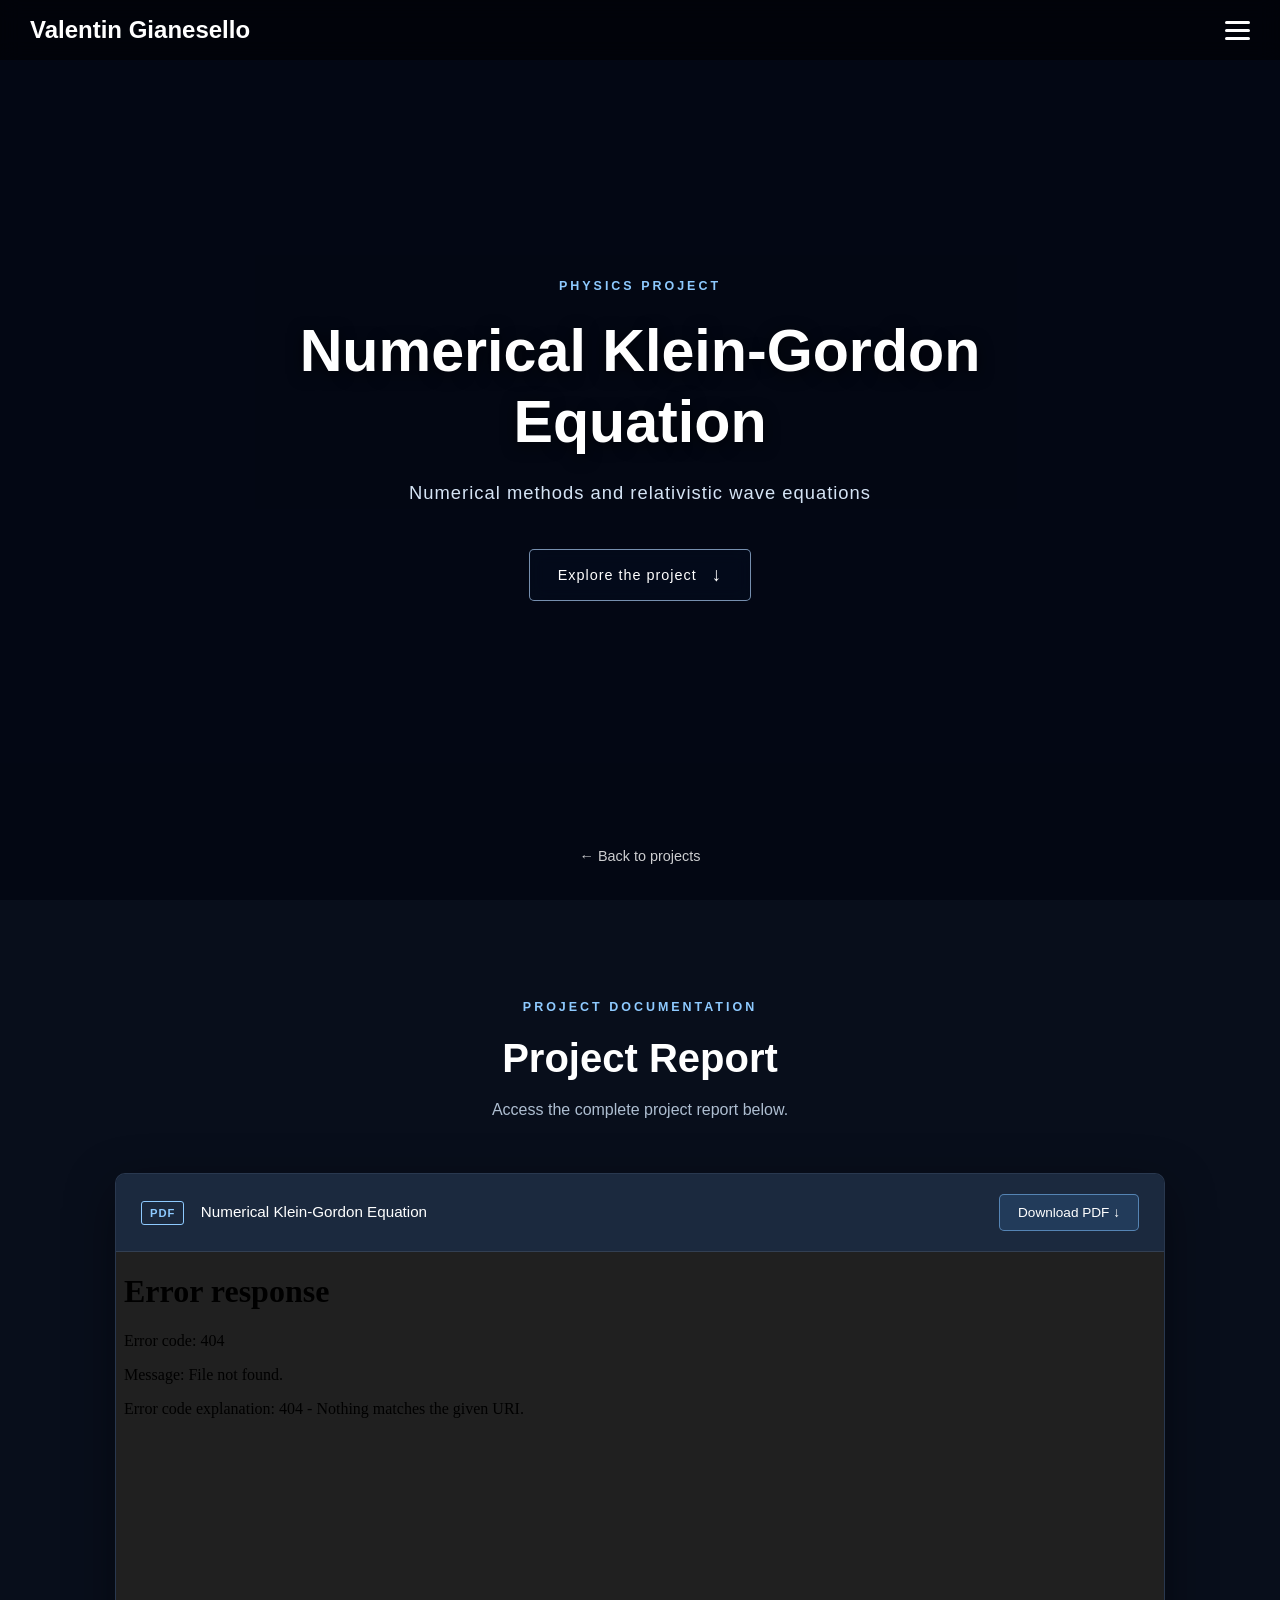
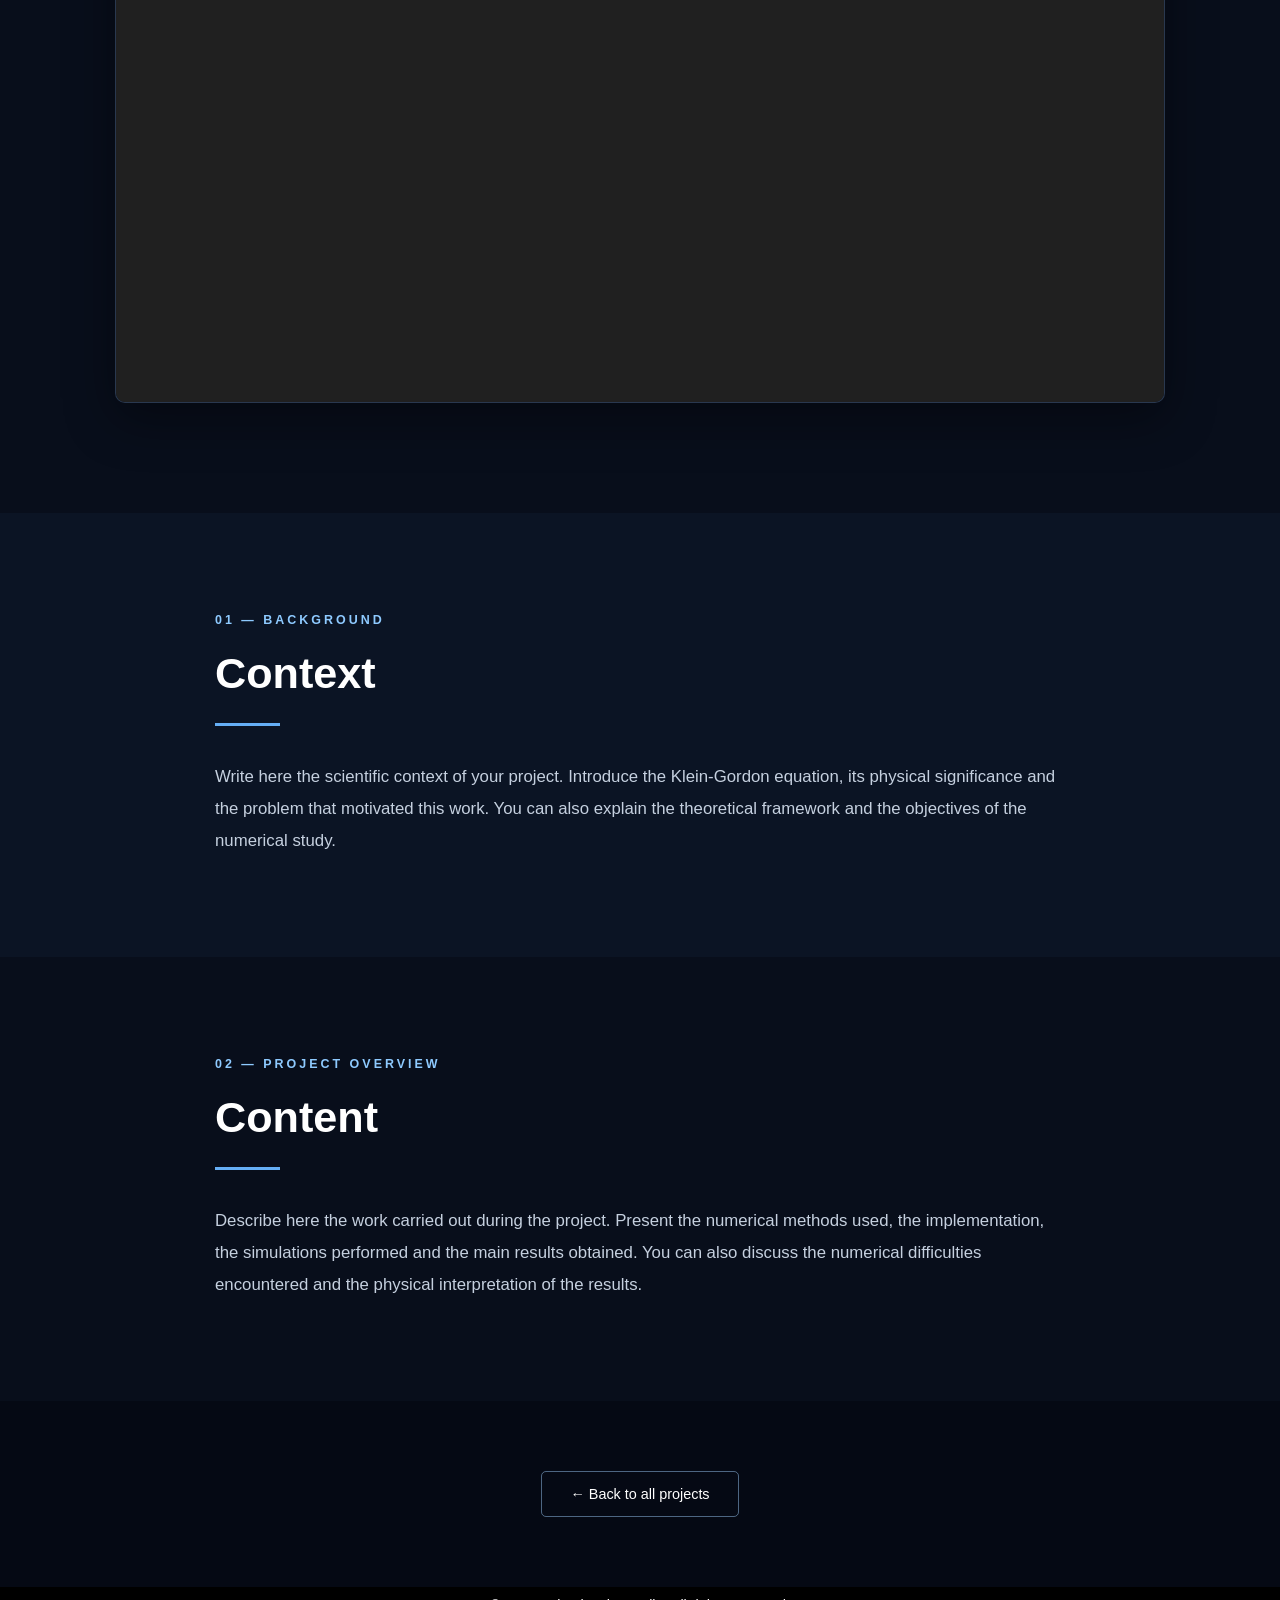
==== numerical-klein-gordon.html @ 205a1d2e "Add files via upload" ====
<!DOCTYPE html>
<html lang="en">

<head>
    <meta charset="UTF-8">
    <meta name="viewport" content="width=device-width, initial-scale=1.0">

    <title>Numerical Klein-Gordon Equation | Valentin Gianesello</title>

    <link rel="stylesheet" href="style.css">
</head>

<body class="kg-body">

    <!-- HEADER -->
    <header>
        <div class="logo">Valentin Gianesello</div>

        <div class="menu-toggle" id="menu-toggle">
            <div class="bar"></div>
            <div class="bar"></div>
            <div class="bar"></div>
        </div>
    </header>

    <!-- NAVIGATION MENU -->
    <nav class="overlay" id="overlay">
        <a href="index.html">Home</a>
        <a href="projects.html">Projects</a>
        <a href="contact.html">Contact</a>
        <a href="info.html">About Me</a>
        <a href="credits.html">Credits</a>
    </nav>


    <!-- HERO SECTION -->
    <section class="kg-hero">

        <div class="kg-hero-overlay"></div>

        <div class="kg-hero-content">

            <span class="kg-label">PHYSICS PROJECT</span>

            <h1>Numerical Klein-Gordon Equation</h1>

            <p>
                Numerical methods and relativistic wave equations
            </p>

            <a href="#project-document" class="kg-scroll-button">
                Explore the project
                <span>↓</span>
            </a>

        </div>

        <div class="kg-hero-bottom">
            <a href="projects.html">← Back to projects</a>
        </div>

    </section>


    <!-- PDF SECTION -->
    <section class="kg-document-section" id="project-document">

        <div class="kg-section-heading">

            <span class="kg-label">PROJECT DOCUMENTATION</span>

            <h2>Project Report</h2>

            <p>
                Access the complete project report below.
            </p>

        </div>


        <div class="kg-pdf-container">

            <div class="kg-pdf-header">

                <div>
                    <span class="kg-pdf-icon">PDF</span>
                    <span class="kg-pdf-title">
                        Numerical Klein-Gordon Equation
                    </span>
                </div>

                <a
                    href="Simulation_paquet_d_onde_Klein_Gordon (1)"
                    download
                    class="kg-download-button">

                    Download PDF ↓

                </a>

            </div>


            <div class="kg-pdf-viewer">

                <iframe
                    src="Simulation_paquet_d_onde_Klein_Gordon (1)"
                    title="Numerical Klein-Gordon Equation Report">

                </iframe>

            </div>

        </div>

    </section>


    <!-- CONTEXT SECTION -->
    <section class="kg-information-section">

        <div class="kg-information-container">

            <span class="kg-label">01 — BACKGROUND</span>

            <h2>Context</h2>

            <div class="kg-information-line"></div>

            <p>
                Write here the scientific context of your project.

                Introduce the Klein-Gordon equation, its physical
                significance and the problem that motivated this work.

                You can also explain the theoretical framework and
                the objectives of the numerical study.
            </p>

        </div>

    </section>


    <!-- CONTENT SECTION -->
    <section class="kg-information-section kg-content-section">

        <div class="kg-information-container">

            <span class="kg-label">02 — PROJECT OVERVIEW</span>

            <h2>Content</h2>

            <div class="kg-information-line"></div>

            <p>
                Describe here the work carried out during the project.

                Present the numerical methods used, the implementation,
                the simulations performed and the main results obtained.

                You can also discuss the numerical difficulties
                encountered and the physical interpretation of the results.
            </p>

        </div>

    </section>


    <!-- BACK TO PROJECTS -->
    <section class="kg-back-section">

        <a href="projects.html" class="kg-back-button">
            ← Back to all projects
        </a>

    </section>


    <!-- FOOTER -->
    <footer class="footer-one">

        <div class="footer-container">
            © 2025 Valentin Gianesello. All rights reserved.
        </div>

    </footer>


    <!-- JAVASCRIPT -->
    <script src="script.js"></script>

</body>
</html>
---- style.css ----
/* Reset */
* {
  margin: 0;
  padding: 0;
  box-sizing: border-box;
}

body, html {
  height: 100%;
  width: 100%;
  font-family: 'Roboto', sans-serif;
  color: white;
  background-color: black;
  margin: 0;
  padding: 0;
}

/* Hero section */
.hero {
  position: relative;
  min-height: 150vh;
  background-image: url('https://images.unsplash.com/photo-1506744038136-46273834b3fb?auto=format&fit=crop&w=1470&q=80');
  background-size: cover;
  background-position: center top;
  background-repeat: no-repeat;
  display: flex;
  justify-content: center;
  align-items: center;
  text-align: center;
}

/* Dark overlay for better readability */
.hero::before {
  content: '';
  position: absolute;
  top: 0;
  left: 0;
  right: 0;
  bottom: 0;
  background-color: rgba(0, 0, 0, 0.5);
  z-index: 1;
}

/* Text inside the hero */
.hero-content {
  position: relative;
  z-index: 2;
}

.hero-content h1 {
  font-family: 'Montserrat', sans-serif;
  font-size: 4rem;
  font-weight: 700;
  text-shadow: 0 2px 8px rgba(0,0,0,0.7);
  margin-top: -180px;
}

.hero-content h2 {
  font-size: 1.5rem;
  color: #f3f3f3;
  text-transform: uppercase;
  letter-spacing: 3px;
  font-weight: 600;
  text-shadow: 0 1px 4px rgba(0,0,0,0.6);
}

/* Content section */
.content {
  background-color: #bfd5d8;
  color: #333;
  padding: 50px 20px;
  font-size: 1.1rem;
  max-width: 900px;
  margin: 0 auto 50px auto;
  line-height: 1.6;
}

/* Header */
header {
  position: fixed;
  top: 0;
  left: 0;
  right: 0;
  height: 60px;
  display: flex;
  justify-content: space-between;
  align-items: center;
  padding: 0 30px;
  background: rgba(0, 0, 0, 0.5);
  backdrop-filter: blur(10px);
  color: white;
  z-index: 1001;
}

.logo {
  font-family: 'Montserrat', sans-serif;
  font-size: 1.5rem;
  font-weight: bold;
}

/* Hamburger menu */
.menu-toggle {
  cursor: pointer;
  display: flex;
  flex-direction: column;
  gap: 5px;
  width: 25px;
}

.menu-toggle .bar {
  height: 3px;
  background: white;
  border-radius: 2px;
}

/* Menu overlay */
.overlay {
  position: fixed;
  top: 0;
  left: 0;
  width: 100%;
  height: 100%;
  background: rgba(0,0,0,0.95);
  display: flex;
  flex-direction: column;
  justify-content: center;
  align-items: center;
  gap: 40px;
  font-size: 2rem;
  font-family: 'Montserrat', sans-serif;
  color: white;
  transform: translateY(-100%);
  transition: transform 0.4s ease;
  z-index: 1000;
  text-align: center;
}

.overlay a {
  color: white;
  text-decoration: none;
  transition: color 0.3s ease;
}

.overlay a:hover {
  color: #0569dc;
}

/* Display overlay */
.overlay.active {
  transform: translateY(0);
}

/* Close button */
#close-btn {
  font-size: 1.5rem;
  position: absolute;
  top: 20px;
  right: 30px;
  cursor: pointer;
}

/* Hero information */
.hero-info {
  position: absolute;
  bottom: 30px;
  left: 50%;
  transform: translateX(-50%);
  text-align: center;
  color: #fff;
  font-family: 'Arial', sans-serif;
  font-weight: 300;
  font-size: 1.1rem;
  text-shadow: 0 2px 4px rgba(0, 0, 0, 0.7);
}

.hero-info h1 {
  margin: 0;
  font-size: 1.5rem;
  font-weight: 600;
  letter-spacing: 1px;
}

.hero-info h2 {
  margin: 5px 0 0;
  font-weight: 300;
  font-size: 1rem;
  color: #fff;
}

.hero-info a {
  color: #ffffff;
  text-decoration: none;
  font-weight: bold;
  transition: color 0.3s;
}

.hero-info a:hover {
  color: #ffcc00;
}

/* Footer */
.footer-one {
  display: flex;
  justify-content: center;
  align-items: center;
  width: 100%;
  padding: 10px;
  background-color: rgba(0, 0, 0, 0.8);
  color: #fff;
  font-size: 0.9rem;
}

.footer-two {
  padding: 10px 0;
  text-align: center;
  background-color: #000;
  color: #fff;
}

/* ---- INFO PAGE ---- */
.info-page {
  padding: 400px 40px;
  background-color: #111;
  color: white;
  font-family: Arial, sans-serif;
}

.info-section {
  max-width: 800px;
  margin: 40px auto;
  text-align: center;
  margin-top: -250px;
}

.info-section h1,
.info-section h2 {
  color: #fff;
  margin-bottom: 15px;
}

.info-section p,
.info-section ul {
  color: #ddd;
  font-size: 1.1rem;
  line-height: 1.6;
}

.info-section ul {
  list-style: none;
  padding: 0;
}

.info-section ul li::before {
  content: "• ";
  color: #ff9900;
}

.logo2 {
  font-family: 'Montserrat', sans-serif;
  font-size: 1.5rem;
  font-weight: bold;
}

.info-link {
  color: white;
  text-decoration: none;
  cursor: pointer;
}

.info-link:hover {
  color: #ffcc00;
}

/* ---- PROJECTS PAGE ---- */
.projects-body {
  background-color: black;
  color: white;
  min-height: 100vh;
}

.projects-page {
  position: relative;
  min-height: 100vh;
  width: 100%;
  padding: 140px 30px 80px;

  /* Neptune background image */
  background-image: url('https://www.sciencesetavenir.fr/assets/img/2023/08/24/cover-r4x3w1200-64e77771330bd-neptune-storms.jpg');
  background-size: cover;
  background-position: center;
  background-repeat: no-repeat;
  background-attachment: fixed;
}

/* Dark overlay */
.projects-overlay {
  position: absolute;
  inset: 0;
  background: rgba(0, 0, 10, 0.35);
  z-index: 1;
}

/* Projects title */
.projects-content {
  position: relative;
  z-index: 2;
  max-width: 1100px;
  margin: auto;
  text-align: center;
}

.projects-content h1 {
  font-family: 'Montserrat', sans-serif;
  font-size: 3.5rem;
  font-weight: 700;
  color: white;
  text-shadow: 0 2px 10px rgba(0,0,0,0.8);
}

/* Mobile adaptation */
@media (max-width: 700px) {
  .projects-page {
    padding: 110px 15px 50px;
    background-attachment: scroll;
  }

  .projects-content h1 {
    font-size: 2.5rem;
  }
}





/* ---- CONTACT PAGE ---- */

.contact-body {
  background-color: black;
  color: white;
  min-height: 100vh;
}

/* Background image */
.contact-page {
  position: relative;
  min-height: 100vh;
  width: 100%;
  padding: 110px 20px 80px;

  background-image: url('https://upload.wikimedia.org/wikipedia/commons/5/55/Calabi-Yau-alternate.png?utm_source=fr.wikipedia.org&utm_campaign=imageinfo&utm_content=thumbnail_unscaled');
  background-size: cover;
  background-position: center;
  background-repeat: no-repeat;
  background-attachment: fixed;

  display: flex;
  justify-content: center;
  align-items: center;
}

/* Dark overlay over the background */
.contact-overlay {
  position: absolute;
  inset: 0;
  background: rgba(0, 0, 0, 0.20);
  z-index: 1;
}

/* Central transparent box */
.contact-card {
  position: relative;
  z-index: 2;

  width: 100%;
  max-width: 650px;
  padding: 45px 50px;

  background: rgba(0, 0, 0, 0.78);
  border: 1px solid rgba(255, 255, 255, 0.2);
  border-radius: 12px;

  backdrop-filter: blur(8px);
  box-shadow: 0 10px 40px rgba(0, 0, 0, 0.5);

  text-align: center;
}

/* Main title */
.contact-card h1 {
  font-family: 'Montserrat', sans-serif;
  font-size: 2.8rem;
  margin-bottom: 15px;
  color: white;
}

/* Introductory text */
.contact-intro {
  color: #d0d0d0;
  font-size: 1rem;
  line-height: 1.7;
  margin-bottom: 35px;
}

/* Individual contact sections */
.contact-item {
  padding: 18px 0;
  border-top: 1px solid rgba(255, 255, 255, 0.15);
}

.contact-item h2 {
  font-family: 'Montserrat', sans-serif;
  font-size: 1rem;
  text-transform: uppercase;
  letter-spacing: 2px;
  color: #9bcaff;
  margin-bottom: 10px;
}

.contact-item a {
  color: white;
  text-decoration: none;
  font-size: 1.05rem;
  transition: color 0.3s ease;
  overflow-wrap: anywhere;
}

.contact-item a:hover {
  color: #70b7ff;
}

/* Mobile adaptation */
@media (max-width: 700px) {
  .contact-page {
    padding: 100px 15px 50px;
    background-attachment: scroll;
  }

  .contact-card {
    padding: 30px 20px;
  }

  .contact-card h1 {
    font-size: 2.1rem;
  }

  .contact-item a {
    font-size: 0.95rem;
  }
}





















/* =====================================
   PROJECTS PAGE
===================================== */

.projects-body {
    background-color: black;
    color: white;
    min-height: 100vh;
}

.projects-page {
    position: relative;
    min-height: 100vh;
    width: 100%;
    padding: 140px 35px 100px;

    background-image: url('https://www.sciencesetavenir.fr/assets/img/2023/08/24/cover-r4x3w1200-64e77771330bd-neptune-storms.jpg');
    background-size: cover;
    background-position: center;
    background-repeat: no-repeat;
    background-attachment: fixed;
}

.projects-overlay {
    position: absolute;
    inset: 0;
    background: rgba(0, 0, 10, 0.62);
    z-index: 1;
}

.projects-content {
    position: relative;
    z-index: 2;
    max-width: 1150px;
    margin: auto;
}

.projects-content > h1 {
    font-family: 'Montserrat', sans-serif;
    font-size: 3.5rem;
    font-weight: 700;
    text-align: center;
    color: white;
    margin-bottom: 15px;
    text-shadow: 0 2px 12px rgba(0, 0, 0, 0.8);
}

.projects-intro {
    text-align: center;
    color: #d0d0d0;
    font-size: 1.05rem;
    margin-bottom: 65px;
}


/* =====================================
   PROJECT CATEGORIES
===================================== */

.project-category {
    margin-bottom: 55px;
}

.category-title {
    font-family: 'Montserrat', sans-serif;
    font-size: 1.5rem;
    font-weight: 600;
    color: #a9cfff;

    margin-bottom: 22px;
    padding-bottom: 12px;

    border-bottom: 1px solid rgba(169, 207, 255, 0.4);
}


/* =====================================
   PROJECT GRID
===================================== */

.projects-grid {
    display: flex;
    justify-content: center;
    flex-wrap: wrap;
    gap: 22px;
}


/* =====================================
   PROJECT CARDS
===================================== */

.project-card {
    position: relative;
    display: flex;
    flex-direction: column;

    width: 350px;
    max-width: 100%;
    min-height: 230px;
    padding: 27px;

    color: white;
    text-decoration: none;

    background: rgba(8, 13, 25, 0.88);
    border: 1px solid rgba(255, 255, 255, 0.19);
    border-radius: 10px;

    backdrop-filter: blur(8px);

    transition:
        transform 0.3s ease,
        background 0.3s ease,
        border-color 0.3s ease,
        box-shadow 0.3s ease;
}

.project-card:hover {
    transform: translateY(-6px);
    background: rgba(20, 35, 58, 0.96);
    border-color: rgba(169, 207, 255, 0.75);
    box-shadow: 0 12px 30px rgba(0, 0, 0, 0.35);
}


/* Card number */

.card-number {
    font-family: 'Montserrat', sans-serif;
    font-size: 0.8rem;
    letter-spacing: 2px;
    color: #8caed5;
    margin-bottom: 20px;
}


/* Small category label */

.card-category {
    display: inline-block;
    width: fit-content;

    font-size: 0.72rem;
    text-transform: uppercase;
    letter-spacing: 1.5px;

    color: #a9cfff;
    margin-bottom: 12px;
}


/* Card title */

.project-card h3 {
    font-family: 'Montserrat', sans-serif;
    font-size: 1.2rem;
    line-height: 1.4;
    font-weight: 600;

    margin-bottom: 12px;
    color: white;
}


/* Card description */

.project-card p {
    font-size: 0.9rem;
    line-height: 1.6;
    color: #c2c8d2;

    margin-bottom: 25px;
}


/* Arrow */

.card-arrow {
    margin-top: auto;
    align-self: flex-end;

    font-size: 1.5rem;
    color: #a9cfff;

    transition: transform 0.3s ease;
}

.project-card:hover .card-arrow {
    transform: translateX(6px);
}


/* =====================================
   RESPONSIVE DESIGN
===================================== */

@media (max-width: 900px) {

    .project-card {
        width: 320px;
    }

}

@media (max-width: 600px) {

    .projects-page {
        padding: 110px 18px 60px;
        background-attachment: scroll;
    }

    .projects-content > h1 {
        font-size: 2.4rem;
    }

    .projects-intro {
        font-size: 0.95rem;
        margin-bottom: 45px;
    }

    .project-category {
        margin-bottom: 40px;
    }

    .category-title {
        font-size: 1.25rem;
    }

    .projects-grid {
        flex-direction: column;
        align-items: center;
        gap: 16px;
    }

    .project-card {
        width: 100%;
        max-width: 350px;
        min-height: 200px;
        padding: 23px;
    }

}















/* =========================================
   NUMERICAL KLEIN-GORDON PROJECT PAGE
========================================= */


/* GENERAL */

.kg-body {
    background-color: #050914;
    color: white;
    min-height: 100vh;
}


/* =========================================
   HERO SECTION
========================================= */

.kg-hero {

    position: relative;

    min-height: 100vh;
    width: 100%;

    display: flex;
    justify-content: center;
    align-items: center;

    text-align: center;

    background-image: url("https://www.polytechnique.edu/sites/default/files/styles/contenu_detail/public/content/actualites/images/2023-03/waves-g11da699b5_1920.jpg?itok=JRQvW3NW");

    background-size: cover;
    background-position: center;
    background-repeat: no-repeat;

    overflow: hidden;

}


/* Dark overlay */

.kg-hero-overlay {

    position: absolute;
    inset: 0;

    background: rgba(0, 5, 20, 0.38);

    z-index: 1;

}


/* Hero content */

.kg-hero-content {

    position: relative;
    z-index: 2;

    max-width: 1000px;

    padding: 30px;

    margin-top: -20px;

}


.kg-label {

    display: block;

    font-family: 'Montserrat', sans-serif;

    font-size: 0.78rem;

    font-weight: 600;

    letter-spacing: 3px;

    color: #8ecaff;

    margin-bottom: 22px;

}


.kg-hero-content h1 {

    font-family: 'Montserrat', sans-serif;

    font-size: 3.7rem;

    font-weight: 700;

    line-height: 1.2;

    color: white;

    text-shadow: 0 3px 15px rgba(0,0,0,0.7);

    margin-bottom: 25px;

}


.kg-hero-content p {

    font-size: 1.15rem;

    color: #d5e4f5;

    letter-spacing: 1px;

    margin-bottom: 45px;

}


/* Explore button */

.kg-scroll-button {

    display: inline-flex;

    align-items: center;

    gap: 15px;

    padding: 14px 28px;

    border: 1px solid rgba(180, 215, 255, 0.65);

    border-radius: 5px;

    color: white;

    text-decoration: none;

    font-family: 'Montserrat', sans-serif;

    font-size: 0.9rem;

    letter-spacing: 1px;

    background: rgba(5, 15, 35, 0.4);

    backdrop-filter: blur(8px);

    transition: all 0.3s ease;

}


.kg-scroll-button span {

    font-size: 1.2rem;

}


.kg-scroll-button:hover {

    background: rgba(50, 120, 200, 0.3);

    border-color: #8ecaff;

    transform: translateY(-4px);

}


/* Back link */

.kg-hero-bottom {

    position: absolute;

    bottom: 35px;

    left: 0;
    right: 0;

    z-index: 2;

    text-align: center;

}


.kg-hero-bottom a {

    color: rgba(255,255,255,0.8);

    text-decoration: none;

    font-size: 0.9rem;

    transition: color 0.3s ease;

}


.kg-hero-bottom a:hover {

    color: #8ecaff;

}


/* =========================================
   PDF DOCUMENT SECTION
========================================= */

.kg-document-section {

    position: relative;

    background: #080e1b;

    padding: 100px 25px 110px;

    text-align: center;

}


.kg-section-heading {

    max-width: 800px;

    margin: 0 auto 50px;

}


.kg-section-heading h2 {

    font-family: 'Montserrat', sans-serif;

    font-size: 2.5rem;

    margin-bottom: 15px;

    color: white;

}


.kg-section-heading p {

    color: #aebed1;

    font-size: 1rem;

    line-height: 1.7;

}


/* PDF container */

.kg-pdf-container {

    max-width: 1050px;

    margin: auto;

    background: rgba(15, 25, 43, 0.95);

    border: 1px solid rgba(150, 190, 230, 0.2);

    border-radius: 10px;

    overflow: hidden;

    box-shadow: 0 15px 50px rgba(0,0,0,0.4);

}


/* PDF header */

.kg-pdf-header {

    display: flex;

    justify-content: space-between;

    align-items: center;

    gap: 20px;

    padding: 20px 25px;

    background: rgba(30, 45, 68, 0.8);

    border-bottom: 1px solid rgba(255,255,255,0.1);

}


.kg-pdf-icon {

    display: inline-block;

    font-size: 0.7rem;

    font-weight: bold;

    letter-spacing: 1px;

    color: #8ecaff;

    border: 1px solid #8ecaff;

    padding: 5px 8px;

    border-radius: 3px;

    margin-right: 12px;

}


.kg-pdf-title {

    font-family: 'Montserrat', sans-serif;

    font-size: 0.95rem;

    color: white;

}


/* Download button */

.kg-download-button {

    display: inline-block;

    padding: 10px 18px;

    background: rgba(65, 135, 205, 0.2);

    border: 1px solid rgba(120, 180, 240, 0.6);

    border-radius: 5px;

    color: white;

    font-size: 0.85rem;

    text-decoration: none;

    white-space: nowrap;

    transition: all 0.3s ease;

}


.kg-download-button:hover {

    background: rgba(65, 135, 205, 0.5);

    border-color: #8ecaff;

}


/* PDF viewer */

.kg-pdf-viewer {

    width: 100%;

    height: 750px;

    background: #202020;

}


.kg-pdf-viewer iframe {

    width: 100%;

    height: 100%;

    border: none;

}


/* =========================================
   CONTEXT AND CONTENT SECTIONS
========================================= */

.kg-information-section {

    padding: 100px 25px;

    background: #0b1424;

}


.kg-content-section {

    background: #080e1b;

}


.kg-information-container {

    max-width: 850px;

    margin: auto;

}


.kg-information-container h2 {

    font-family: 'Montserrat', sans-serif;

    font-size: 2.7rem;

    font-weight: 700;

    color: white;

    margin-bottom: 25px;

}


.kg-information-line {

    width: 65px;

    height: 3px;

    background: #65aef5;

    margin-bottom: 35px;

}


.kg-information-container p {

    font-family: 'Roboto', sans-serif;

    font-size: 1.05rem;

    line-height: 1.9;

    color: #c5d0df;

}


/* =========================================
   BACK TO PROJECTS
========================================= */

.kg-back-section {

    display: flex;

    justify-content: center;

    align-items: center;

    padding: 70px 20px;

    background: #050914;

}


.kg-back-button {

    display: inline-block;

    padding: 14px 28px;

    border: 1px solid rgba(150, 195, 240, 0.5);

    border-radius: 5px;

    color: white;

    text-decoration: none;

    font-family: 'Montserrat', sans-serif;

    font-size: 0.9rem;

    transition: all 0.3s ease;

}


.kg-back-button:hover {

    background: rgba(60, 130, 200, 0.2);

    border-color: #8ecaff;

    transform: translateY(-3px);

}


/* =========================================
   RESPONSIVE DESIGN
========================================= */

@media (max-width: 700px) {


    .kg-hero-content h1 {

        font-size: 2.4rem;

    }


    .kg-hero-content p {

        font-size: 0.95rem;

    }


    .kg-document-section {

        padding: 75px 15px;

    }


    .kg-section-heading h2 {

        font-size: 2rem;

    }


    .kg-pdf-header {

        flex-direction: column;

        align-items: flex-start;

    }


    .kg-pdf-title {

        font-size: 0.8rem;

    }


    .kg-pdf-viewer {

        height: 550px;

    }


    .kg-information-section {

        padding: 75px 25px;

    }


    .kg-information-container h2 {

        font-size: 2.1rem;

    }


    .kg-information-container p {

        font-size: 0.95rem;

    }

}











/* =========================================
   DIFFERENTIAL GEOMETRY PROJECT PAGE
========================================= */

/* Hero Section */

.gd-hero {
    min-height: 550px;
    display: flex;
    align-items: center;
    justify-content: center;
    text-align: center;
    position: relative;
    background-image:
        linear-gradient(rgba(0, 0, 0, 0.45), rgba(0, 0, 0, 0.55)),
        url("geometrie-differentielle-background.png");
    background-size: cover;
    background-position: center;
    background-repeat: no-repeat;
    color: white;
    padding: 100px 30px;
}

.gd-hero-content {
    max-width: 900px;
    position: relative;
    z-index: 1;
}

.gd-subtitle {
    font-size: 13px;
    letter-spacing: 4px;
    font-weight: 600;
    margin-bottom: 25px;
    opacity: 0.85;
}

.gd-hero h1 {
    font-size: clamp(40px, 6vw, 72px);
    line-height: 1.1;
    font-weight: 600;
    margin-bottom: 25px;
}

.gd-description {
    font-size: 17px;
    line-height: 1.7;
    max-width: 650px;
    margin: 0 auto;
    opacity: 0.9;
}


/* PDF Section */

.gd-document-section {
    padding: 100px 8%;
    text-align: center;
    background-color: #ffffff;
}

.gd-section-heading {
    max-width: 750px;
    margin: 0 auto 50px auto;
}

.gd-label {
    font-size: 12px;
    letter-spacing: 3px;
    font-weight: 600;
    color: #888888;
    margin-bottom: 18px;
}

.gd-section-heading h2,
.gd-content-block h2 {
    font-size: 36px;
    font-weight: 500;
    margin-bottom: 25px;
    color: #222222;
}

.gd-section-heading > p:last-child {
    font-size: 16px;
    line-height: 1.8;
    color: #777777;
}

.gd-pdf-container {
    width: 100%;
    max-width: 1050px;
    height: 750px;
    margin: 0 auto 35px auto;
    border: 1px solid #dddddd;
    border-radius: 8px;
    overflow: hidden;
    box-shadow: 0 10px 35px rgba(0, 0, 0, 0.07);
}

.gd-pdf-container iframe {
    width: 100%;
    height: 100%;
    border: none;
}

.gd-download-button {
    display: inline-block;
    padding: 14px 32px;
    background-color: #222222;
    color: white;
    text-decoration: none;
    font-size: 14px;
    letter-spacing: 1px;
    transition: 0.3s ease;
}

.gd-download-button:hover {
    background-color: #555555;
    transform: translateY(-2px);
}


/* Content Sections */

.gd-content-section {
    padding: 90px 12%;
    background-color: #f8f8f8;
}

.gd-content-alternate {
    background-color: #ffffff;
}

.gd-content-block {
    max-width: 850px;
    margin: 0 auto;
}

.gd-content-block h2 {
    margin-bottom: 30px;
}

.gd-content-block p:not(.gd-label) {
    font-size: 16px;
    line-height: 1.9;
    color: #666666;
    margin-bottom: 20px;
}


/* Back to Projects */

.gd-back-section {
    padding: 60px 20px;
    text-align: center;
    background-color: #ffffff;
}

.gd-back-button {
    display: inline-block;
    color: #333333;
    text-decoration: none;
    font-size: 14px;
    letter-spacing: 1px;
    border-bottom: 1px solid #333333;
    padding-bottom: 6px;
    transition: 0.3s ease;
}

.gd-back-button:hover {
    color: #888888;
    border-color: #888888;
}


/* Responsive Design */

@media screen and (max-width: 768px) {

    .gd-hero {
        min-height: 450px;
        padding: 80px 20px;
    }

    .gd-hero h1 {
        font-size: 42px;
    }

    .gd-description {
        font-size: 15px;
    }

    .gd-document-section {
        padding: 70px 20px;
    }

    .gd-section-heading h2,
    .gd-content-block h2 {
        font-size: 29px;
    }

    .gd-pdf-container {
        height: 500px;
    }

    .gd-content-section {
        padding: 70px 25px;
    }

}
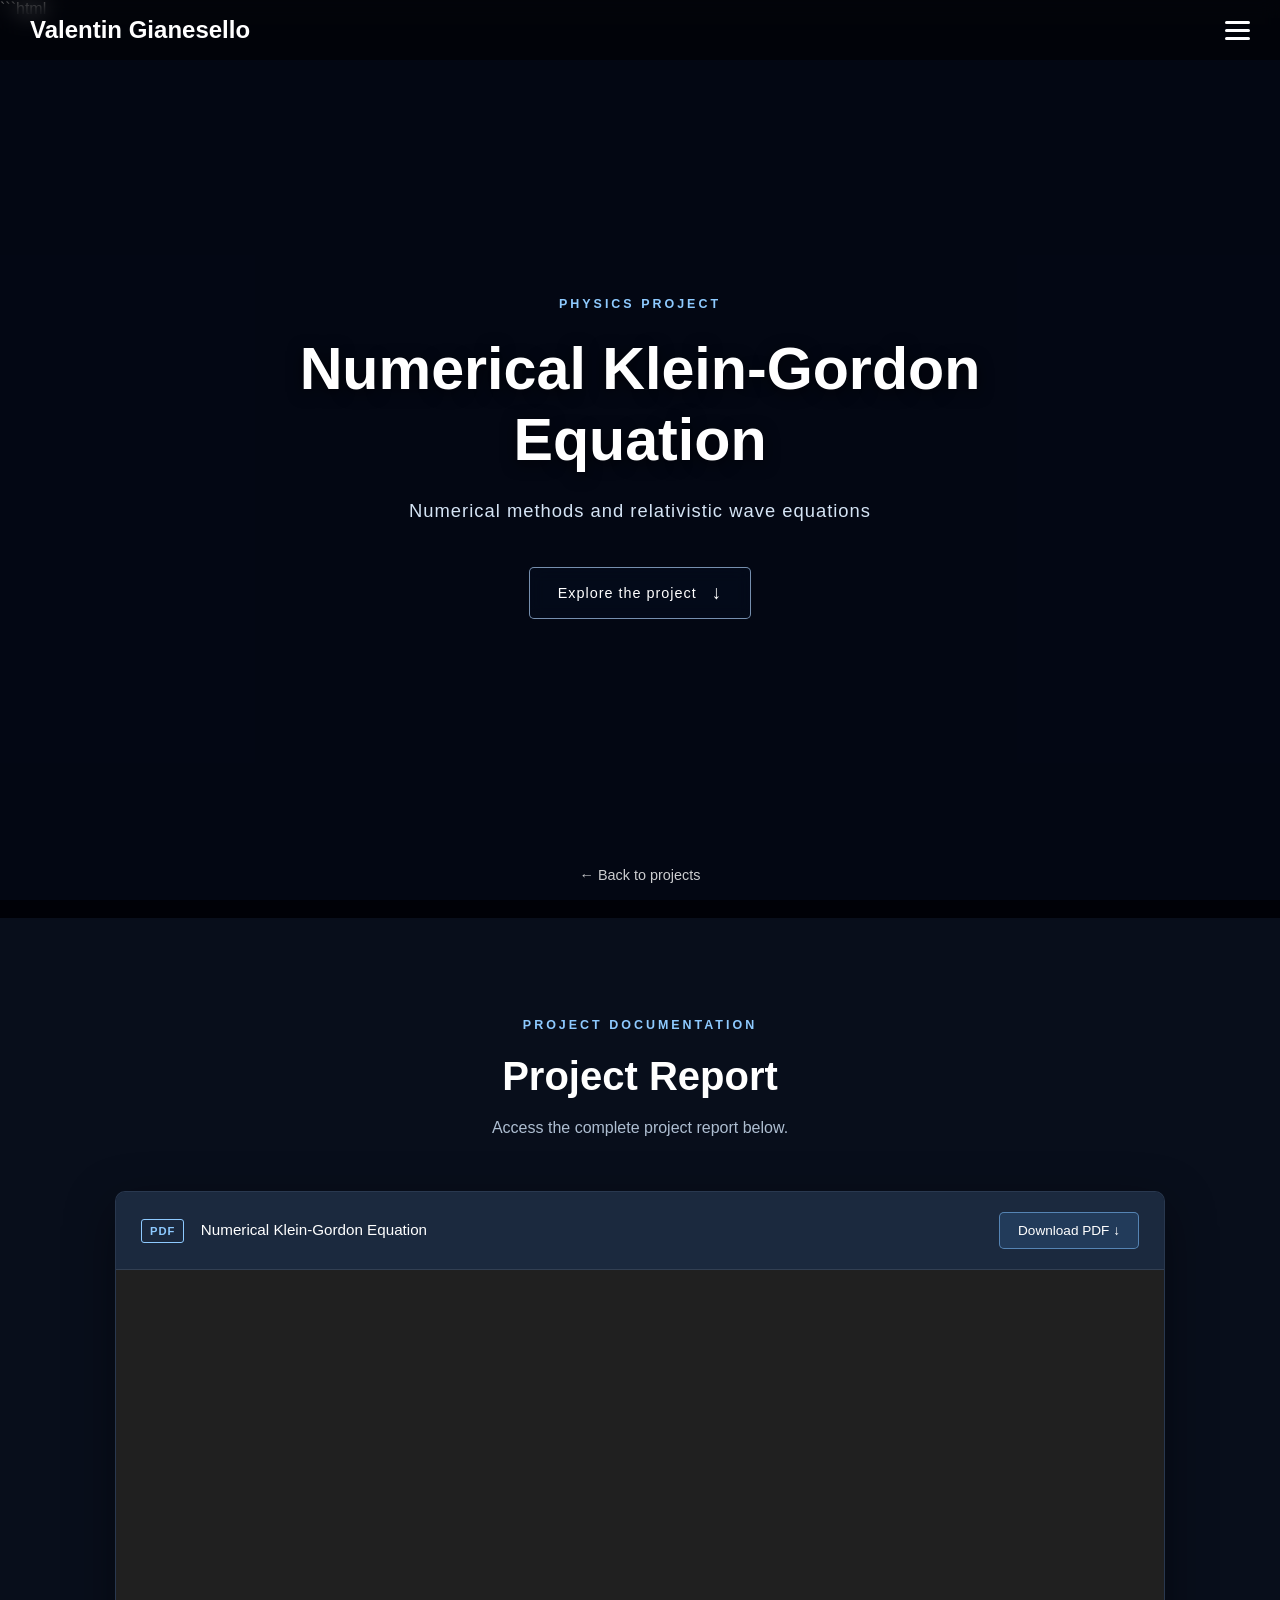
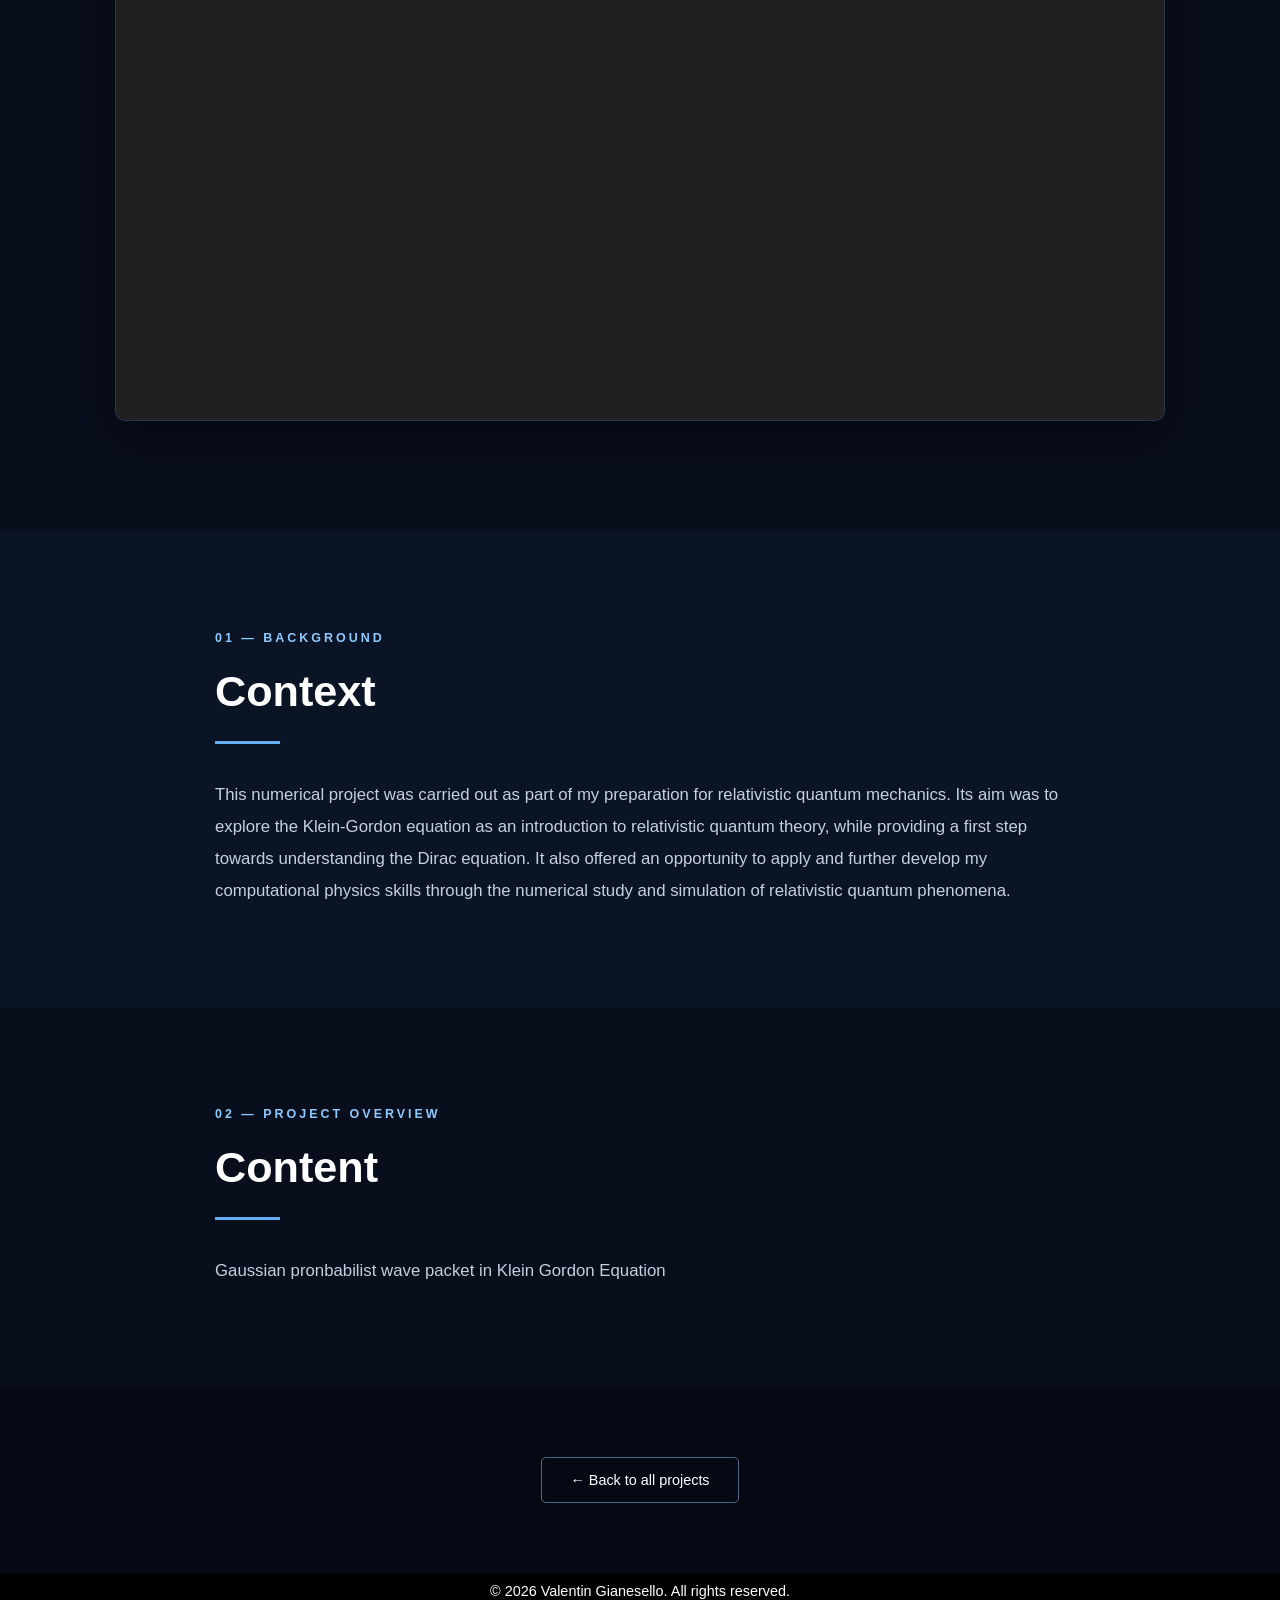
==== commit 775ae177: "Add files via upload" ====
--- a/numerical-klein-gordon.html
+++ b/numerical-klein-gordon.html
@@ -1,4 +1,4 @@
-
+```html
 <!DOCTYPE html>
 <html lang="en">
 
@@ -24,6 +24,7 @@
         </div>
     </header>
 
+
     <!-- NAVIGATION MENU -->
     <nav class="overlay" id="overlay">
         <a href="index.html">Home</a>
@@ -31,6 +32,7 @@
         <a href="contact.html">Contact</a>
         <a href="info.html">About Me</a>
         <a href="credits.html">Credits</a>
+        <a href="#" id="close-btn">&times; Close</a>
     </nav>
 
 
@@ -85,13 +87,14 @@
 
                 <div>
                     <span class="kg-pdf-icon">PDF</span>
+
                     <span class="kg-pdf-title">
                         Numerical Klein-Gordon Equation
                     </span>
                 </div>
 
                 <a
-                    href="Simulation_paquet_d_onde_Klein_Gordon (1)"
+                    href="document/Simulation_paquet_d_onde_Klein_Gordon%20(1).pdf"
                     download
                     class="kg-download-button">
 
@@ -105,8 +108,10 @@
             <div class="kg-pdf-viewer">
 
                 <iframe
-                    src="Simulation_paquet_d_onde_Klein_Gordon (1)"
-                    title="Numerical Klein-Gordon Equation Report">
+                    src="document/Simulation_paquet_d_onde_Klein_Gordon%20(1).pdf"
+                    title="Numerical Klein-Gordon Equation Report"
+                    width="100%"
+                    height="850px">
 
                 </iframe>
 
@@ -129,13 +134,15 @@
             <div class="kg-information-line"></div>
 
             <p>
-                Write here the scientific context of your project.
+                This numerical project was carried out as part of my preparation
+                for relativistic quantum mechanics. Its aim was to explore the
+                Klein-Gordon equation as an introduction to relativistic quantum
+                theory, while providing a first step towards understanding the
+                Dirac equation.
 
-                Introduce the Klein-Gordon equation, its physical
-                significance and the problem that motivated this work.
-
-                You can also explain the theoretical framework and
-                the objectives of the numerical study.
+                It also offered an opportunity to apply and further develop my
+                computational physics skills through the numerical study and
+                simulation of relativistic quantum phenomena.
             </p>
 
         </div>
@@ -155,13 +162,7 @@
             <div class="kg-information-line"></div>
 
             <p>
-                Describe here the work carried out during the project.
-
-                Present the numerical methods used, the implementation,
-                the simulations performed and the main results obtained.
-
-                You can also discuss the numerical difficulties
-                encountered and the physical interpretation of the results.
+                Gaussian pronbabilist wave packet in Klein Gordon Equation
             </p>
 
         </div>
@@ -183,7 +184,7 @@
     <footer class="footer-one">
 
         <div class="footer-container">
-            © 2025 Valentin Gianesello. All rights reserved.
+            © 2026 Valentin Gianesello. All rights reserved.
         </div>
 
     </footer>
@@ -194,3 +195,4 @@
 
 </body>
 </html>
+```
--- a/style.css
+++ b/style.css
@@ -1341,213 +1341,1842 @@
 
 
 
+
+
+
 /* =========================================
    DIFFERENTIAL GEOMETRY PROJECT PAGE
 ========================================= */
 
-/* Hero Section */
-
-.gd-hero {
-    min-height: 550px;
+
+/* GENERAL */
+
+.dg-body {
+    background-color: #050914;
+    color: white;
+    min-height: 100vh;
+}
+
+
+/* =========================================
+   HERO SECTION
+========================================= */
+
+.dg-hero {
+
+    position: relative;
+
+    min-height: 100vh;
+    width: 100%;
+
     display: flex;
+    justify-content: center;
     align-items: center;
-    justify-content: center;
+
     text-align: center;
-    position: relative;
-    background-image:
-        linear-gradient(rgba(0, 0, 0, 0.45), rgba(0, 0, 0, 0.55)),
-        url("geometrie-differentielle-background.png");
+
+    background-image: url("https://upload.wikimedia.org/wikipedia/commons/9/98/End_of_universe.jpg?utm_source=fr.wikipedia.org&utm_campaign=index&utm_content=original");
+
     background-size: cover;
     background-position: center;
     background-repeat: no-repeat;
-    color: white;
-    padding: 100px 30px;
-}
-
-.gd-hero-content {
-    max-width: 900px;
+
+    overflow: hidden;
+
+}
+
+
+/* Dark overlay */
+
+.dg-hero-overlay {
+
+    position: absolute;
+    inset: 0;
+
+    background: rgba(0, 5, 20, 0.38);
+
+    z-index: 1;
+
+}
+
+
+/* Hero content */
+
+.dg-hero-content {
+
     position: relative;
+    z-index: 2;
+
+    max-width: 1000px;
+
+    padding: 30px;
+
+    margin-top: -20px;
+
+}
+
+
+.dg-label {
+
+    display: block;
+
+    font-family: 'Montserrat', sans-serif;
+
+    font-size: 0.78rem;
+
+    font-weight: 600;
+
+    letter-spacing: 3px;
+
+    color: #8ecaff;
+
+    margin-bottom: 22px;
+
+}
+
+
+.dg-hero-content h1 {
+
+    font-family: 'Montserrat', sans-serif;
+
+    font-size: 3.7rem;
+
+    font-weight: 700;
+
+    line-height: 1.2;
+
+    color: white;
+
+    text-shadow: 0 3px 15px rgba(0,0,0,0.7);
+
+    margin-bottom: 25px;
+
+}
+
+
+.dg-hero-content p {
+
+    font-size: 1.15rem;
+
+    color: #d5e4f5;
+
+    letter-spacing: 1px;
+
+    margin-bottom: 45px;
+
+}
+
+
+/* Explore button */
+
+.dg-scroll-button {
+
+    display: inline-flex;
+
+    align-items: center;
+
+    gap: 15px;
+
+    padding: 14px 28px;
+
+    border: 1px solid rgba(180, 215, 255, 0.65);
+
+    border-radius: 5px;
+
+    color: white;
+
+    text-decoration: none;
+
+    font-family: 'Montserrat', sans-serif;
+
+    font-size: 0.9rem;
+
+    letter-spacing: 1px;
+
+    background: rgba(5, 15, 35, 0.4);
+
+    backdrop-filter: blur(8px);
+
+    transition: all 0.3s ease;
+
+}
+
+
+.dg-scroll-button span {
+
+    font-size: 1.2rem;
+
+}
+
+
+.dg-scroll-button:hover {
+
+    background: rgba(50, 120, 200, 0.3);
+
+    border-color: #8ecaff;
+
+    transform: translateY(-4px);
+
+}
+
+
+/* Back link */
+
+.dg-hero-bottom {
+
+    position: absolute;
+
+    bottom: 35px;
+
+    left: 0;
+    right: 0;
+
+    z-index: 2;
+
+    text-align: center;
+
+}
+
+
+.dg-hero-bottom a {
+
+    color: rgba(255,255,255,0.8);
+
+    text-decoration: none;
+
+    font-size: 0.9rem;
+
+    transition: color 0.3s ease;
+
+}
+
+
+.dg-hero-bottom a:hover {
+
+    color: #8ecaff;
+
+}
+
+
+/* =========================================
+   PDF DOCUMENT SECTION
+========================================= */
+
+.dg-document-section {
+
+    position: relative;
+
+    background: #080e1b;
+
+    padding: 100px 25px 110px;
+
+    text-align: center;
+
+}
+
+
+.dg-section-heading {
+
+    max-width: 800px;
+
+    margin: 0 auto 50px;
+
+}
+
+
+.dg-section-heading h2 {
+
+    font-family: 'Montserrat', sans-serif;
+
+    font-size: 2.5rem;
+
+    margin-bottom: 15px;
+
+    color: white;
+
+}
+
+
+.dg-section-heading p {
+
+    color: #aebed1;
+
+    font-size: 1rem;
+
+    line-height: 1.7;
+
+}
+
+
+/* PDF container */
+
+.dg-pdf-container {
+
+    max-width: 1050px;
+
+    margin: auto;
+
+    background: rgba(15, 25, 43, 0.95);
+
+    border: 1px solid rgba(150, 190, 230, 0.2);
+
+    border-radius: 10px;
+
+    overflow: hidden;
+
+    box-shadow: 0 15px 50px rgba(0,0,0,0.4);
+
+}
+
+
+/* PDF header */
+
+.dg-pdf-header {
+
+    display: flex;
+
+    justify-content: space-between;
+
+    align-items: center;
+
+    gap: 20px;
+
+    padding: 20px 25px;
+
+    background: rgba(30, 45, 68, 0.8);
+
+    border-bottom: 1px solid rgba(255,255,255,0.1);
+
+}
+
+
+.dg-pdf-icon {
+
+    display: inline-block;
+
+    font-size: 0.7rem;
+
+    font-weight: bold;
+
+    letter-spacing: 1px;
+
+    color: #8ecaff;
+
+    border: 1px solid #8ecaff;
+
+    padding: 5px 8px;
+
+    border-radius: 3px;
+
+    margin-right: 12px;
+
+}
+
+
+.dg-pdf-title {
+
+    font-family: 'Montserrat', sans-serif;
+
+    font-size: 0.95rem;
+
+    color: white;
+
+}
+
+
+/* Download button */
+
+.dg-download-button {
+
+    display: inline-block;
+
+    padding: 10px 18px;
+
+    background: rgba(65, 135, 205, 0.2);
+
+    border: 1px solid rgba(120, 180, 240, 0.6);
+
+    border-radius: 5px;
+
+    color: white;
+
+    font-size: 0.85rem;
+
+    text-decoration: none;
+
+    white-space: nowrap;
+
+    transition: all 0.3s ease;
+
+}
+
+
+.dg-download-button:hover {
+
+    background: rgba(65, 135, 205, 0.5);
+
+    border-color: #8ecaff;
+
+}
+
+
+/* PDF viewer */
+
+.dg-pdf-viewer {
+
+    width: 100%;
+
+    height: 750px;
+
+    background: #202020;
+
+}
+
+
+.dg-pdf-viewer iframe {
+
+    width: 100%;
+
+    height: 100%;
+
+    border: none;
+
+}
+
+
+/* =========================================
+   CONTEXT AND CONTENT SECTIONS
+========================================= */
+
+.dg-information-section {
+
+    padding: 100px 25px;
+
+    background: #0b1424;
+
+}
+
+
+.dg-content-section {
+
+    background: #080e1b;
+
+}
+
+
+.dg-information-container {
+
+    max-width: 850px;
+
+    margin: auto;
+
+}
+
+
+.dg-information-container h2 {
+
+    font-family: 'Montserrat', sans-serif;
+
+    font-size: 2.7rem;
+
+    font-weight: 700;
+
+    color: white;
+
+    margin-bottom: 25px;
+
+}
+
+
+.dg-information-line {
+
+    width: 65px;
+
+    height: 3px;
+
+    background: #65aef5;
+
+    margin-bottom: 35px;
+
+}
+
+
+.dg-information-container p {
+
+    font-family: 'Roboto', sans-serif;
+
+    font-size: 1.05rem;
+
+    line-height: 1.9;
+
+    color: #c5d0df;
+
+}
+
+
+/* =========================================
+   BACK TO PROJECTS
+========================================= */
+
+.dg-back-section {
+
+    display: flex;
+
+    justify-content: center;
+
+    align-items: center;
+
+    padding: 70px 20px;
+
+    background: #050914;
+
+}
+
+
+.dg-back-button {
+
+    display: inline-block;
+
+    padding: 14px 28px;
+
+    border: 1px solid rgba(150, 195, 240, 0.5);
+
+    border-radius: 5px;
+
+    color: white;
+
+    text-decoration: none;
+
+    font-family: 'Montserrat', sans-serif;
+
+    font-size: 0.9rem;
+
+    transition: all 0.3s ease;
+
+}
+
+
+.dg-back-button:hover {
+
+    background: rgba(60, 130, 200, 0.2);
+
+    border-color: #8ecaff;
+
+    transform: translateY(-3px);
+
+}
+
+
+/* =========================================
+   RESPONSIVE DESIGN
+========================================= */
+
+@media (max-width: 700px) {
+
+
+    .dg-hero-content h1 {
+
+        font-size: 2.4rem;
+
+    }
+
+
+    .dg-hero-content p {
+
+        font-size: 0.95rem;
+
+    }
+
+
+    .dg-document-section {
+
+        padding: 75px 15px;
+
+    }
+
+
+    .dg-section-heading h2 {
+
+        font-size: 2rem;
+
+    }
+
+
+    .dg-pdf-header {
+
+        flex-direction: column;
+
+        align-items: flex-start;
+
+    }
+
+
+    .dg-pdf-title {
+
+        font-size: 0.8rem;
+
+    }
+
+
+    .dg-pdf-viewer {
+
+        height: 550px;
+
+    }
+
+
+    .dg-information-section {
+
+        padding: 75px 25px;
+
+    }
+
+
+    .dg-information-container h2 {
+
+        font-size: 2.1rem;
+
+    }
+
+
+    .dg-information-container p {
+
+        font-size: 0.95rem;
+
+    }
+
+}
+
+
+
+
+
+
+
+
+
+
+
+
+
+
+/* =========================================
+   MECHANICAL STABILITY PROJECT PAGE
+========================================= */
+
+
+/* GENERAL */
+
+.ms-body {
+    background-color: #050914;
+    color: white;
+    min-height: 100vh;
+}
+
+
+/* =========================================
+   HERO SECTION
+========================================= */
+
+.ms-hero {
+
+    position: relative;
+
+    min-height: 100vh;
+    width: 100%;
+
+    display: flex;
+    justify-content: center;
+    align-items: center;
+
+    text-align: center;
+
+    background-image: url("https://www.radiofrance.fr/pikapi/images/685fa816-8c5c-4277-9706-a24e921f3de6/2048");
+
+    background-size: cover;
+    background-position: center;
+    background-repeat: no-repeat;
+
+    overflow: hidden;
+
+}
+
+
+/* Dark overlay */
+
+.ms-hero-overlay {
+
+    position: absolute;
+    inset: 0;
+
+    background: rgba(0, 5, 20, 0.38);
+
     z-index: 1;
-}
-
-.gd-subtitle {
-    font-size: 13px;
-    letter-spacing: 4px;
+
+}
+
+
+/* Hero content */
+
+.ms-hero-content {
+
+    position: relative;
+    z-index: 2;
+
+    max-width: 1000px;
+
+    padding: 30px;
+
+    margin-top: -20px;
+
+}
+
+
+.ms-label {
+
+    display: block;
+
+    font-family: 'Montserrat', sans-serif;
+
+    font-size: 0.78rem;
+
     font-weight: 600;
+
+    letter-spacing: 3px;
+
+    color: #8ecaff;
+
+    margin-bottom: 22px;
+
+}
+
+
+.ms-hero-content h1 {
+
+    font-family: 'Montserrat', sans-serif;
+
+    font-size: 3.7rem;
+
+    font-weight: 700;
+
+    line-height: 1.2;
+
+    color: white;
+
+    text-shadow: 0 3px 15px rgba(0,0,0,0.7);
+
     margin-bottom: 25px;
-    opacity: 0.85;
-}
-
-.gd-hero h1 {
-    font-size: clamp(40px, 6vw, 72px);
-    line-height: 1.1;
+
+}
+
+
+.ms-hero-content p {
+
+    font-size: 1.15rem;
+
+    color: #d5e4f5;
+
+    letter-spacing: 1px;
+
+    margin-bottom: 45px;
+
+}
+
+
+/* Explore button */
+
+.ms-scroll-button {
+
+    display: inline-flex;
+
+    align-items: center;
+
+    gap: 15px;
+
+    padding: 14px 28px;
+
+    border: 1px solid rgba(180, 215, 255, 0.65);
+
+    border-radius: 5px;
+
+    color: white;
+
+    text-decoration: none;
+
+    font-family: 'Montserrat', sans-serif;
+
+    font-size: 0.9rem;
+
+    letter-spacing: 1px;
+
+    background: rgba(5, 15, 35, 0.4);
+
+    backdrop-filter: blur(8px);
+
+    transition: all 0.3s ease;
+
+}
+
+
+.ms-scroll-button span {
+
+    font-size: 1.2rem;
+
+}
+
+
+.ms-scroll-button:hover {
+
+    background: rgba(50, 120, 200, 0.3);
+
+    border-color: #8ecaff;
+
+    transform: translateY(-4px);
+
+}
+
+
+/* Back link */
+
+.ms-hero-bottom {
+
+    position: absolute;
+
+    bottom: 35px;
+
+    left: 0;
+    right: 0;
+
+    z-index: 2;
+
+    text-align: center;
+
+}
+
+
+.ms-hero-bottom a {
+
+    color: rgba(255,255,255,0.8);
+
+    text-decoration: none;
+
+    font-size: 0.9rem;
+
+    transition: color 0.3s ease;
+
+}
+
+
+.ms-hero-bottom a:hover {
+
+    color: #8ecaff;
+
+}
+
+
+/* =========================================
+   PDF DOCUMENT SECTION
+========================================= */
+
+.ms-document-section {
+
+    position: relative;
+
+    background: #080e1b;
+
+    padding: 100px 25px 110px;
+
+    text-align: center;
+
+}
+
+
+.ms-section-heading {
+
+    max-width: 800px;
+
+    margin: 0 auto 50px;
+
+}
+
+
+.ms-section-heading h2 {
+
+    font-family: 'Montserrat', sans-serif;
+
+    font-size: 2.5rem;
+
+    margin-bottom: 15px;
+
+    color: white;
+
+}
+
+
+.ms-section-heading p {
+
+    color: #aebed1;
+
+    font-size: 1rem;
+
+    line-height: 1.7;
+
+}
+
+
+/* PDF container */
+
+.ms-pdf-container {
+
+    max-width: 1050px;
+
+    margin: auto;
+
+    background: rgba(15, 25, 43, 0.95);
+
+    border: 1px solid rgba(150, 190, 230, 0.2);
+
+    border-radius: 10px;
+
+    overflow: hidden;
+
+    box-shadow: 0 15px 50px rgba(0,0,0,0.4);
+
+}
+
+
+/* PDF header */
+
+.ms-pdf-header {
+
+    display: flex;
+
+    justify-content: space-between;
+
+    align-items: center;
+
+    gap: 20px;
+
+    padding: 20px 25px;
+
+    background: rgba(30, 45, 68, 0.8);
+
+    border-bottom: 1px solid rgba(255,255,255,0.1);
+
+}
+
+
+.ms-pdf-icon {
+
+    display: inline-block;
+
+    font-size: 0.7rem;
+
+    font-weight: bold;
+
+    letter-spacing: 1px;
+
+    color: #8ecaff;
+
+    border: 1px solid #8ecaff;
+
+    padding: 5px 8px;
+
+    border-radius: 3px;
+
+    margin-right: 12px;
+
+}
+
+
+.ms-pdf-title {
+
+    font-family: 'Montserrat', sans-serif;
+
+    font-size: 0.95rem;
+
+    color: white;
+
+}
+
+
+/* Download button */
+
+.ms-download-button {
+
+    display: inline-block;
+
+    padding: 10px 18px;
+
+    background: rgba(65, 135, 205, 0.2);
+
+    border: 1px solid rgba(120, 180, 240, 0.6);
+
+    border-radius: 5px;
+
+    color: white;
+
+    font-size: 0.85rem;
+
+    text-decoration: none;
+
+    white-space: nowrap;
+
+    transition: all 0.3s ease;
+
+}
+
+
+.ms-download-button:hover {
+
+    background: rgba(65, 135, 205, 0.5);
+
+    border-color: #8ecaff;
+
+}
+
+
+/* PDF viewer */
+
+.ms-pdf-viewer {
+
+    width: 100%;
+
+    height: 750px;
+
+    background: #202020;
+
+}
+
+
+.ms-pdf-viewer iframe {
+
+    width: 100%;
+
+    height: 100%;
+
+    border: none;
+
+}
+
+
+/* =========================================
+   CONTEXT AND CONTENT SECTIONS
+========================================= */
+
+.ms-information-section {
+
+    padding: 100px 25px;
+
+    background: #0b1424;
+
+}
+
+
+.ms-content-section {
+
+    background: #080e1b;
+
+}
+
+
+.ms-information-container {
+
+    max-width: 850px;
+
+    margin: auto;
+
+}
+
+
+.ms-information-container h2 {
+
+    font-family: 'Montserrat', sans-serif;
+
+    font-size: 2.7rem;
+
+    font-weight: 700;
+
+    color: white;
+
+    margin-bottom: 25px;
+
+}
+
+
+.ms-information-line {
+
+    width: 65px;
+
+    height: 3px;
+
+    background: #65aef5;
+
+    margin-bottom: 35px;
+
+}
+
+
+.ms-information-container p {
+
+    font-family: 'Roboto', sans-serif;
+
+    font-size: 1.05rem;
+
+    line-height: 1.9;
+
+    color: #c5d0df;
+
+}
+
+
+/* =========================================
+   BACK TO PROJECTS
+========================================= */
+
+.ms-back-section {
+
+    display: flex;
+
+    justify-content: center;
+
+    align-items: center;
+
+    padding: 70px 20px;
+
+    background: #050914;
+
+}
+
+
+.ms-back-button {
+
+    display: inline-block;
+
+    padding: 14px 28px;
+
+    border: 1px solid rgba(150, 195, 240, 0.5);
+
+    border-radius: 5px;
+
+    color: white;
+
+    text-decoration: none;
+
+    font-family: 'Montserrat', sans-serif;
+
+    font-size: 0.9rem;
+
+    transition: all 0.3s ease;
+
+}
+
+
+.ms-back-button:hover {
+
+    background: rgba(60, 130, 200, 0.2);
+
+    border-color: #8ecaff;
+
+    transform: translateY(-3px);
+
+}
+
+
+/* =========================================
+   RESPONSIVE DESIGN
+========================================= */
+
+@media (max-width: 700px) {
+
+
+    .ms-hero-content h1 {
+
+        font-size: 2.4rem;
+
+    }
+
+
+    .ms-hero-content p {
+
+        font-size: 0.95rem;
+
+    }
+
+
+    .ms-document-section {
+
+        padding: 75px 15px;
+
+    }
+
+
+    .ms-section-heading h2 {
+
+        font-size: 2rem;
+
+    }
+
+
+    .ms-pdf-header {
+
+        flex-direction: column;
+
+        align-items: flex-start;
+
+    }
+
+
+    .ms-pdf-title {
+
+        font-size: 0.8rem;
+
+    }
+
+
+    .ms-pdf-viewer {
+
+        height: 550px;
+
+    }
+
+
+    .ms-information-section {
+
+        padding: 75px 25px;
+
+    }
+
+
+    .ms-information-container h2 {
+
+        font-size: 2.1rem;
+
+    }
+
+
+    .ms-information-container p {
+
+        font-size: 0.95rem;
+
+    }
+
+}
+
+
+
+
+
+
+
+
+
+
+
+
+
+
+
+
+/* =========================================
+   GRAPH THEORY PROJECT PAGE
+========================================= */
+
+
+/* GENERAL */
+
+.tg-body {
+    background-color: #050914;
+    color: white;
+    min-height: 100vh;
+}
+
+
+/* =========================================
+   HERO SECTION
+========================================= */
+
+.tg-hero {
+
+    position: relative;
+
+    min-height: 100vh;
+    width: 100%;
+
+    display: flex;
+    justify-content: center;
+    align-items: center;
+
+    text-align: center;
+
+    background-image: url("https://encrypted-tbn0.gstatic.com/images?q=tbn:ANd9GcTzMc7xYxfTWUgYhpfUHU71OnsWE1k6tJE1x60qQfR-tltSvmxofts_Ntg&s=10");
+
+    background-size: cover;
+    background-position: center;
+    background-repeat: no-repeat;
+
+    overflow: hidden;
+
+}
+
+
+/* Dark overlay */
+
+.tg-hero-overlay {
+
+    position: absolute;
+    inset: 0;
+
+    background: rgba(0, 5, 20, 0.38);
+
+    z-index: 1;
+
+}
+
+
+/* Hero content */
+
+.tg-hero-content {
+
+    position: relative;
+    z-index: 2;
+
+    max-width: 1000px;
+
+    padding: 30px;
+
+    margin-top: -20px;
+
+}
+
+
+.tg-label {
+
+    display: block;
+
+    font-family: 'Montserrat', sans-serif;
+
+    font-size: 0.78rem;
+
     font-weight: 600;
+
+    letter-spacing: 3px;
+
+    color: #8ecaff;
+
+    margin-bottom: 22px;
+
+}
+
+
+.tg-hero-content h1 {
+
+    font-family: 'Montserrat', sans-serif;
+
+    font-size: 3.7rem;
+
+    font-weight: 700;
+
+    line-height: 1.2;
+
+    color: white;
+
+    text-shadow: 0 3px 15px rgba(0,0,0,0.7);
+
     margin-bottom: 25px;
-}
-
-.gd-description {
-    font-size: 17px;
+
+}
+
+
+.tg-hero-content p {
+
+    font-size: 1.15rem;
+
+    color: #d5e4f5;
+
+    letter-spacing: 1px;
+
+    margin-bottom: 45px;
+
+}
+
+
+/* Explore button */
+
+.tg-scroll-button {
+
+    display: inline-flex;
+
+    align-items: center;
+
+    gap: 15px;
+
+    padding: 14px 28px;
+
+    border: 1px solid rgba(180, 215, 255, 0.65);
+
+    border-radius: 5px;
+
+    color: white;
+
+    text-decoration: none;
+
+    font-family: 'Montserrat', sans-serif;
+
+    font-size: 0.9rem;
+
+    letter-spacing: 1px;
+
+    background: rgba(5, 15, 35, 0.4);
+
+    backdrop-filter: blur(8px);
+
+    transition: all 0.3s ease;
+
+}
+
+
+.tg-scroll-button span {
+
+    font-size: 1.2rem;
+
+}
+
+
+.tg-scroll-button:hover {
+
+    background: rgba(50, 120, 200, 0.3);
+
+    border-color: #8ecaff;
+
+    transform: translateY(-4px);
+
+}
+
+
+/* Back link */
+
+.tg-hero-bottom {
+
+    position: absolute;
+
+    bottom: 35px;
+
+    left: 0;
+    right: 0;
+
+    z-index: 2;
+
+    text-align: center;
+
+}
+
+
+.tg-hero-bottom a {
+
+    color: rgba(255,255,255,0.8);
+
+    text-decoration: none;
+
+    font-size: 0.9rem;
+
+    transition: color 0.3s ease;
+
+}
+
+
+.tg-hero-bottom a:hover {
+
+    color: #8ecaff;
+
+}
+
+
+/* =========================================
+   PDF DOCUMENT SECTION
+========================================= */
+
+.tg-document-section {
+
+    position: relative;
+
+    background: #080e1b;
+
+    padding: 100px 25px 110px;
+
+    text-align: center;
+
+}
+
+
+.tg-section-heading {
+
+    max-width: 800px;
+
+    margin: 0 auto 50px;
+
+}
+
+
+.tg-section-heading h2 {
+
+    font-family: 'Montserrat', sans-serif;
+
+    font-size: 2.5rem;
+
+    margin-bottom: 15px;
+
+    color: white;
+
+}
+
+
+.tg-section-heading p {
+
+    color: #aebed1;
+
+    font-size: 1rem;
+
     line-height: 1.7;
-    max-width: 650px;
-    margin: 0 auto;
-    opacity: 0.9;
-}
-
-
-/* PDF Section */
-
-.gd-document-section {
-    padding: 100px 8%;
-    text-align: center;
-    background-color: #ffffff;
-}
-
-.gd-section-heading {
-    max-width: 750px;
-    margin: 0 auto 50px auto;
-}
-
-.gd-label {
-    font-size: 12px;
-    letter-spacing: 3px;
-    font-weight: 600;
-    color: #888888;
-    margin-bottom: 18px;
-}
-
-.gd-section-heading h2,
-.gd-content-block h2 {
-    font-size: 36px;
-    font-weight: 500;
+
+}
+
+
+/* PDF container */
+
+.tg-pdf-container {
+
+    max-width: 1050px;
+
+    margin: auto;
+
+    background: rgba(15, 25, 43, 0.95);
+
+    border: 1px solid rgba(150, 190, 230, 0.2);
+
+    border-radius: 10px;
+
+    overflow: hidden;
+
+    box-shadow: 0 15px 50px rgba(0,0,0,0.4);
+
+}
+
+
+/* PDF header */
+
+.tg-pdf-header {
+
+    display: flex;
+
+    justify-content: space-between;
+
+    align-items: center;
+
+    gap: 20px;
+
+    padding: 20px 25px;
+
+    background: rgba(30, 45, 68, 0.8);
+
+    border-bottom: 1px solid rgba(255,255,255,0.1);
+
+}
+
+
+.tg-pdf-icon {
+
+    display: inline-block;
+
+    font-size: 0.7rem;
+
+    font-weight: bold;
+
+    letter-spacing: 1px;
+
+    color: #8ecaff;
+
+    border: 1px solid #8ecaff;
+
+    padding: 5px 8px;
+
+    border-radius: 3px;
+
+    margin-right: 12px;
+
+}
+
+
+.tg-pdf-title {
+
+    font-family: 'Montserrat', sans-serif;
+
+    font-size: 0.95rem;
+
+    color: white;
+
+}
+
+
+/* Download button */
+
+.tg-download-button {
+
+    display: inline-block;
+
+    padding: 10px 18px;
+
+    background: rgba(65, 135, 205, 0.2);
+
+    border: 1px solid rgba(120, 180, 240, 0.6);
+
+    border-radius: 5px;
+
+    color: white;
+
+    font-size: 0.85rem;
+
+    text-decoration: none;
+
+    white-space: nowrap;
+
+    transition: all 0.3s ease;
+
+}
+
+
+.tg-download-button:hover {
+
+    background: rgba(65, 135, 205, 0.5);
+
+    border-color: #8ecaff;
+
+}
+
+
+/* PDF viewer */
+
+.tg-pdf-viewer {
+
+    width: 100%;
+
+    height: 750px;
+
+    background: #202020;
+
+}
+
+
+.tg-pdf-viewer iframe {
+
+    width: 100%;
+
+    height: 100%;
+
+    border: none;
+
+}
+
+
+/* =========================================
+   CONTEXT AND CONTENT SECTIONS
+========================================= */
+
+.tg-information-section {
+
+    padding: 100px 25px;
+
+    background: #0b1424;
+
+}
+
+
+.tg-content-section {
+
+    background: #080e1b;
+
+}
+
+
+.tg-information-container {
+
+    max-width: 850px;
+
+    margin: auto;
+
+}
+
+
+.tg-information-container h2 {
+
+    font-family: 'Montserrat', sans-serif;
+
+    font-size: 2.7rem;
+
+    font-weight: 700;
+
+    color: white;
+
     margin-bottom: 25px;
-    color: #222222;
-}
-
-.gd-section-heading > p:last-child {
-    font-size: 16px;
-    line-height: 1.8;
-    color: #777777;
-}
-
-.gd-pdf-container {
-    width: 100%;
-    max-width: 1050px;
-    height: 750px;
-    margin: 0 auto 35px auto;
-    border: 1px solid #dddddd;
-    border-radius: 8px;
-    overflow: hidden;
-    box-shadow: 0 10px 35px rgba(0, 0, 0, 0.07);
-}
-
-.gd-pdf-container iframe {
-    width: 100%;
-    height: 100%;
-    border: none;
-}
-
-.gd-download-button {
+
+}
+
+
+.tg-information-line {
+
+    width: 65px;
+
+    height: 3px;
+
+    background: #65aef5;
+
+    margin-bottom: 35px;
+
+}
+
+
+.tg-information-container p {
+
+    font-family: 'Roboto', sans-serif;
+
+    font-size: 1.05rem;
+
+    line-height: 1.9;
+
+    color: #c5d0df;
+
+}
+
+
+/* =========================================
+   BACK TO PROJECTS
+========================================= */
+
+.tg-back-section {
+
+    display: flex;
+
+    justify-content: center;
+
+    align-items: center;
+
+    padding: 70px 20px;
+
+    background: #050914;
+
+}
+
+
+.tg-back-button {
+
     display: inline-block;
-    padding: 14px 32px;
-    background-color: #222222;
-    color: white;
+
+    padding: 14px 28px;
+
+    border: 1px solid rgba(150, 195, 240, 0.5);
+
+    border-radius: 5px;
+
+    color: white;
+
     text-decoration: none;
-    font-size: 14px;
-    letter-spacing: 1px;
-    transition: 0.3s ease;
-}
-
-.gd-download-button:hover {
-    background-color: #555555;
-    transform: translateY(-2px);
-}
-
-
-/* Content Sections */
-
-.gd-content-section {
-    padding: 90px 12%;
-    background-color: #f8f8f8;
-}
-
-.gd-content-alternate {
-    background-color: #ffffff;
-}
-
-.gd-content-block {
-    max-width: 850px;
-    margin: 0 auto;
-}
-
-.gd-content-block h2 {
-    margin-bottom: 30px;
-}
-
-.gd-content-block p:not(.gd-label) {
-    font-size: 16px;
-    line-height: 1.9;
-    color: #666666;
-    margin-bottom: 20px;
-}
-
-
-/* Back to Projects */
-
-.gd-back-section {
-    padding: 60px 20px;
-    text-align: center;
-    background-color: #ffffff;
-}
-
-.gd-back-button {
-    display: inline-block;
-    color: #333333;
-    text-decoration: none;
-    font-size: 14px;
-    letter-spacing: 1px;
-    border-bottom: 1px solid #333333;
-    padding-bottom: 6px;
-    transition: 0.3s ease;
-}
-
-.gd-back-button:hover {
-    color: #888888;
-    border-color: #888888;
-}
-
-
-/* Responsive Design */
-
-@media screen and (max-width: 768px) {
-
-    .gd-hero {
-        min-height: 450px;
-        padding: 80px 20px;
-    }
-
-    .gd-hero h1 {
-        font-size: 42px;
-    }
-
-    .gd-description {
-        font-size: 15px;
-    }
-
-    .gd-document-section {
-        padding: 70px 20px;
-    }
-
-    .gd-section-heading h2,
-    .gd-content-block h2 {
-        font-size: 29px;
-    }
-
-    .gd-pdf-container {
-        height: 500px;
-    }
-
-    .gd-content-section {
-        padding: 70px 25px;
-    }
-
-}
+
+    font-family: 'Montserrat', sans-serif;
+
+    font-size: 0.9rem;
+
+    transition: all 0.3s ease;
+
+}
+
+
+.tg-back-button:hover {
+
+    background: rgba(60, 130, 200, 0.2);
+
+    border-color: #8ecaff;
+
+    transform: translateY(-3px);
+
+}
+
+
+/* =========================================
+   RESPONSIVE DESIGN
+========================================= */
+
+@media (max-width: 700px) {
+
+
+    .tg-hero-content h1 {
+
+        font-size: 2.4rem;
+
+    }
+
+
+    .tg-hero-content p {
+
+        font-size: 0.95rem;
+
+    }
+
+
+    .tg-document-section {
+
+        padding: 75px 15px;
+
+    }
+
+
+    .tg-section-heading h2 {
+
+        font-size: 2rem;
+
+    }
+
+
+    .tg-pdf-header {
+
+        flex-direction: column;
+
+        align-items: flex-start;
+
+    }
+
+
+    .tg-pdf-title {
+
+        font-size: 0.8rem;
+
+    }
+
+
+    .tg-pdf-viewer {
+
+        height: 550px;
+
+    }
+
+
+    .tg-information-section {
+
+        padding: 75px 25px;
+
+    }
+
+
+    .tg-information-container h2 {
+
+        font-size: 2.1rem;
+
+    }
+
+
+    .tg-information-container p {
+
+        font-size: 0.95rem;
+
+    }
+
+}
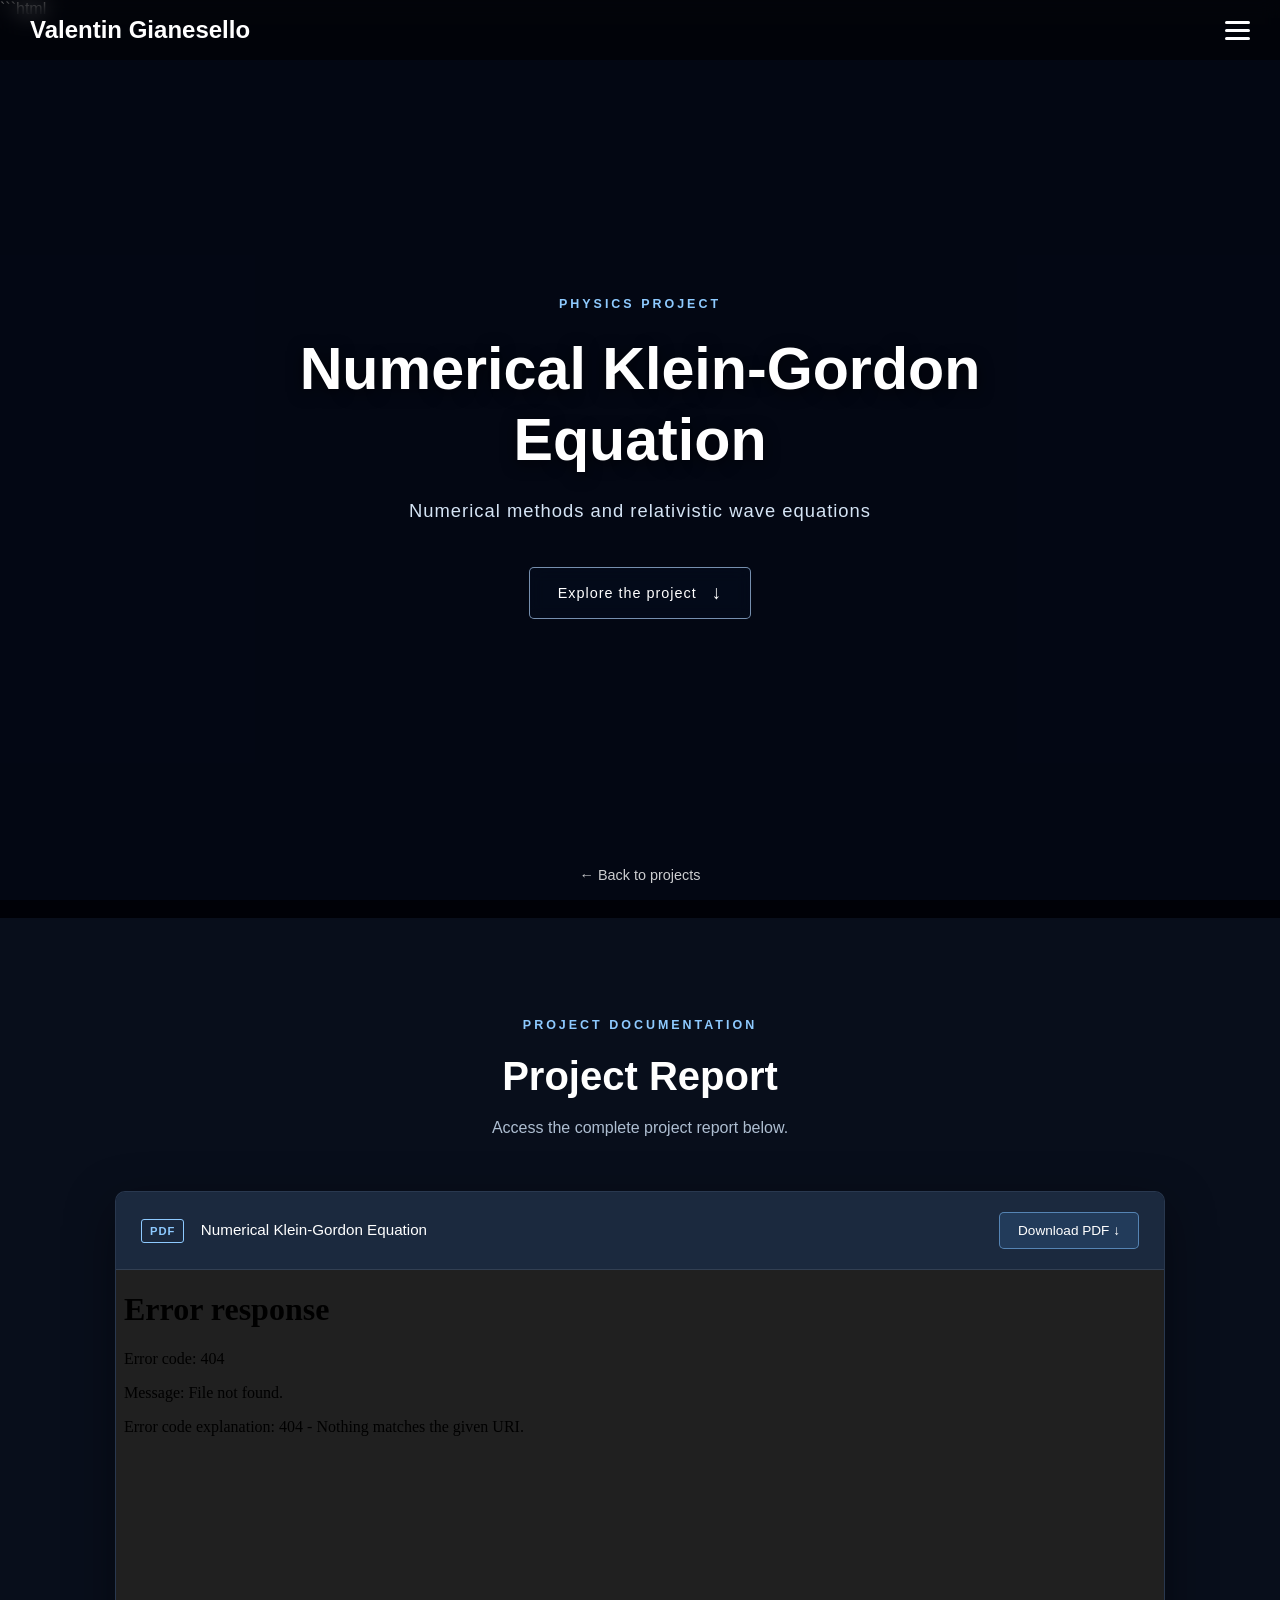
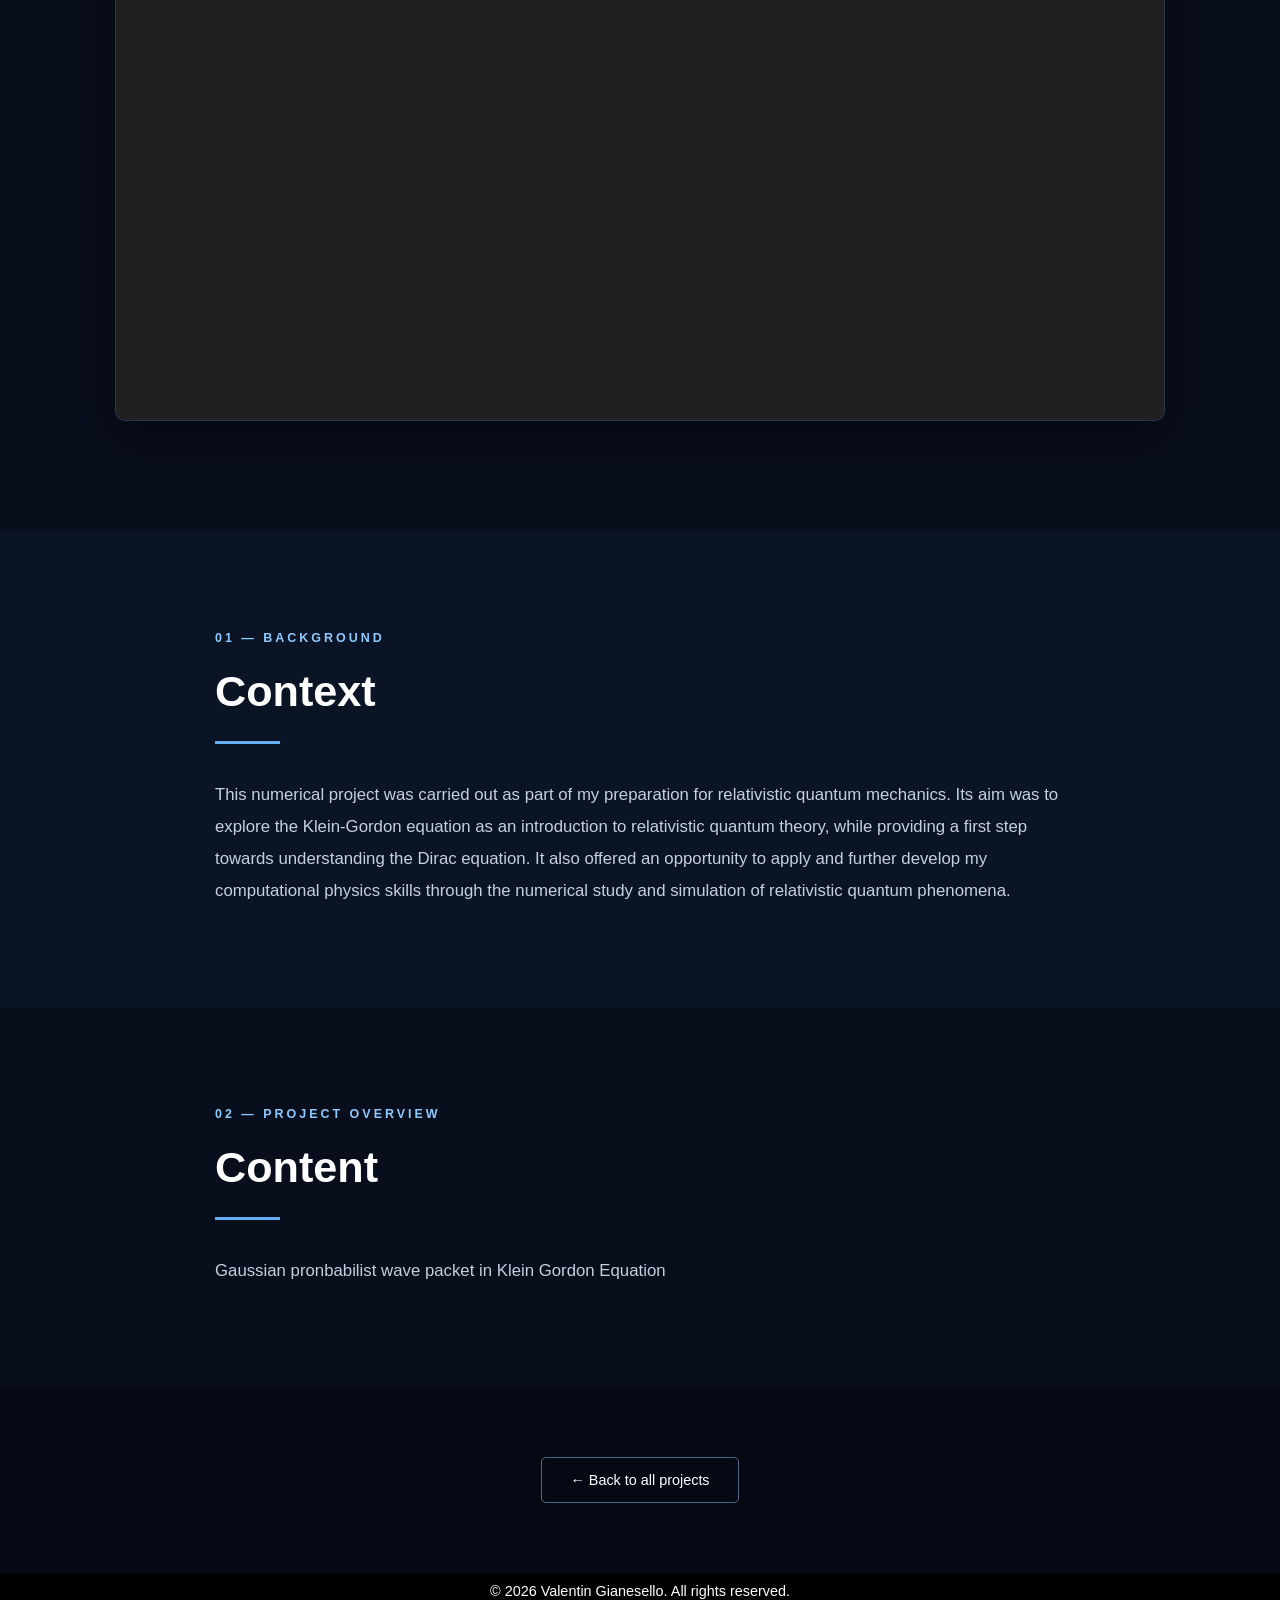
==== commit 5406a9c0: "Update numerical-klein-gordon.html" ====
--- a/numerical-klein-gordon.html
+++ b/numerical-klein-gordon.html
@@ -94,7 +94,7 @@
                 </div>
 
                 <a
-                    href="document/Simulation_paquet_d_onde_Klein_Gordon%20(1).pdf"
+                    href="Simulation_paquet_d_onde_Klein_Gordon (1).pdf"
                     download
                     class="kg-download-button">
 
@@ -108,7 +108,7 @@
             <div class="kg-pdf-viewer">
 
                 <iframe
-                    src="document/Simulation_paquet_d_onde_Klein_Gordon%20(1).pdf"
+                    src="Simulation_paquet_d_onde_Klein_Gordon (1).pdf"
                     title="Numerical Klein-Gordon Equation Report"
                     width="100%"
                     height="850px">
@@ -195,4 +195,4 @@
 
 </body>
 </html>
-```+```
